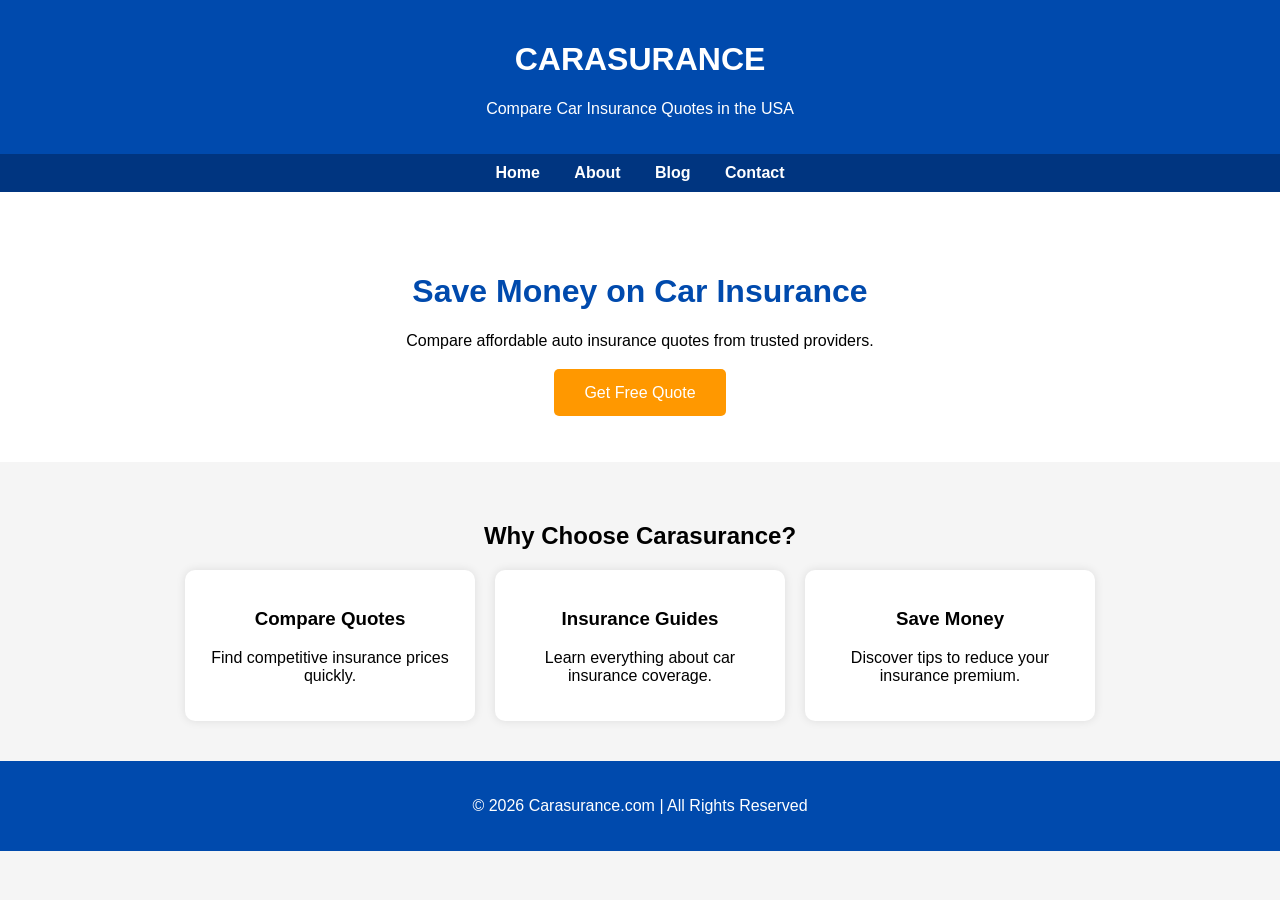
==== index.html @ c97ed25c "Create index.html" ====
<!DOCTYPE html>
<html lang="en">
<head>
<meta charset="UTF-8">
<meta name="viewport" content="width=device-width, initial-scale=1.0">
<title>Carasurance - Compare Car Insurance Quotes</title>

<style>
body{
    margin:0;
    font-family:Arial,sans-serif;
    background:#f5f5f5;
}
header{
    background:#004aad;
    color:white;
    padding:20px;
    text-align:center;
}
nav{
    background:#003580;
    padding:10px;
    text-align:center;
}
nav a{
    color:white;
    text-decoration:none;
    margin:15px;
    font-weight:bold;
}
.hero{
    padding:60px 20px;
    text-align:center;
    background:white;
}
.hero h1{
    color:#004aad;
}
.btn{
    background:#ff9800;
    color:white;
    padding:15px 30px;
    text-decoration:none;
    border-radius:5px;
}
.section{
    padding:40px 20px;
    text-align:center;
}
.cards{
    display:flex;
    flex-wrap:wrap;
    justify-content:center;
    gap:20px;
}
.card{
    background:white;
    width:250px;
    padding:20px;
    border-radius:10px;
    box-shadow:0 0 10px rgba(0,0,0,.1);
}
footer{
    background:#004aad;
    color:white;
    text-align:center;
    padding:20px;
}
</style>

</head>
<body>

<header>
<h1>CARASURANCE</h1>
<p>Compare Car Insurance Quotes in the USA</p>
</header>

<nav>
<a href="#">Home</a>
<a href="#">About</a>
<a href="#">Blog</a>
<a href="#">Contact</a>
</nav>

<div class="hero">
<h1>Save Money on Car Insurance</h1>
<p>Compare affordable auto insurance quotes from trusted providers.</p>
<br>
<a class="btn" href="#">Get Free Quote</a>
</div>

<div class="section">

<h2>Why Choose Carasurance?</h2>

<div class="cards">

<div class="card">
<h3>Compare Quotes</h3>
<p>Find competitive insurance prices quickly.</p>
</div>

<div class="card">
<h3>Insurance Guides</h3>
<p>Learn everything about car insurance coverage.</p>
</div>

<div class="card">
<h3>Save Money</h3>
<p>Discover tips to reduce your insurance premium.</p>
</div>

</div>

</div>

<footer>

<p>© 2026 Carasurance.com | All Rights Reserved</p>

</footer>

</body>
</html>
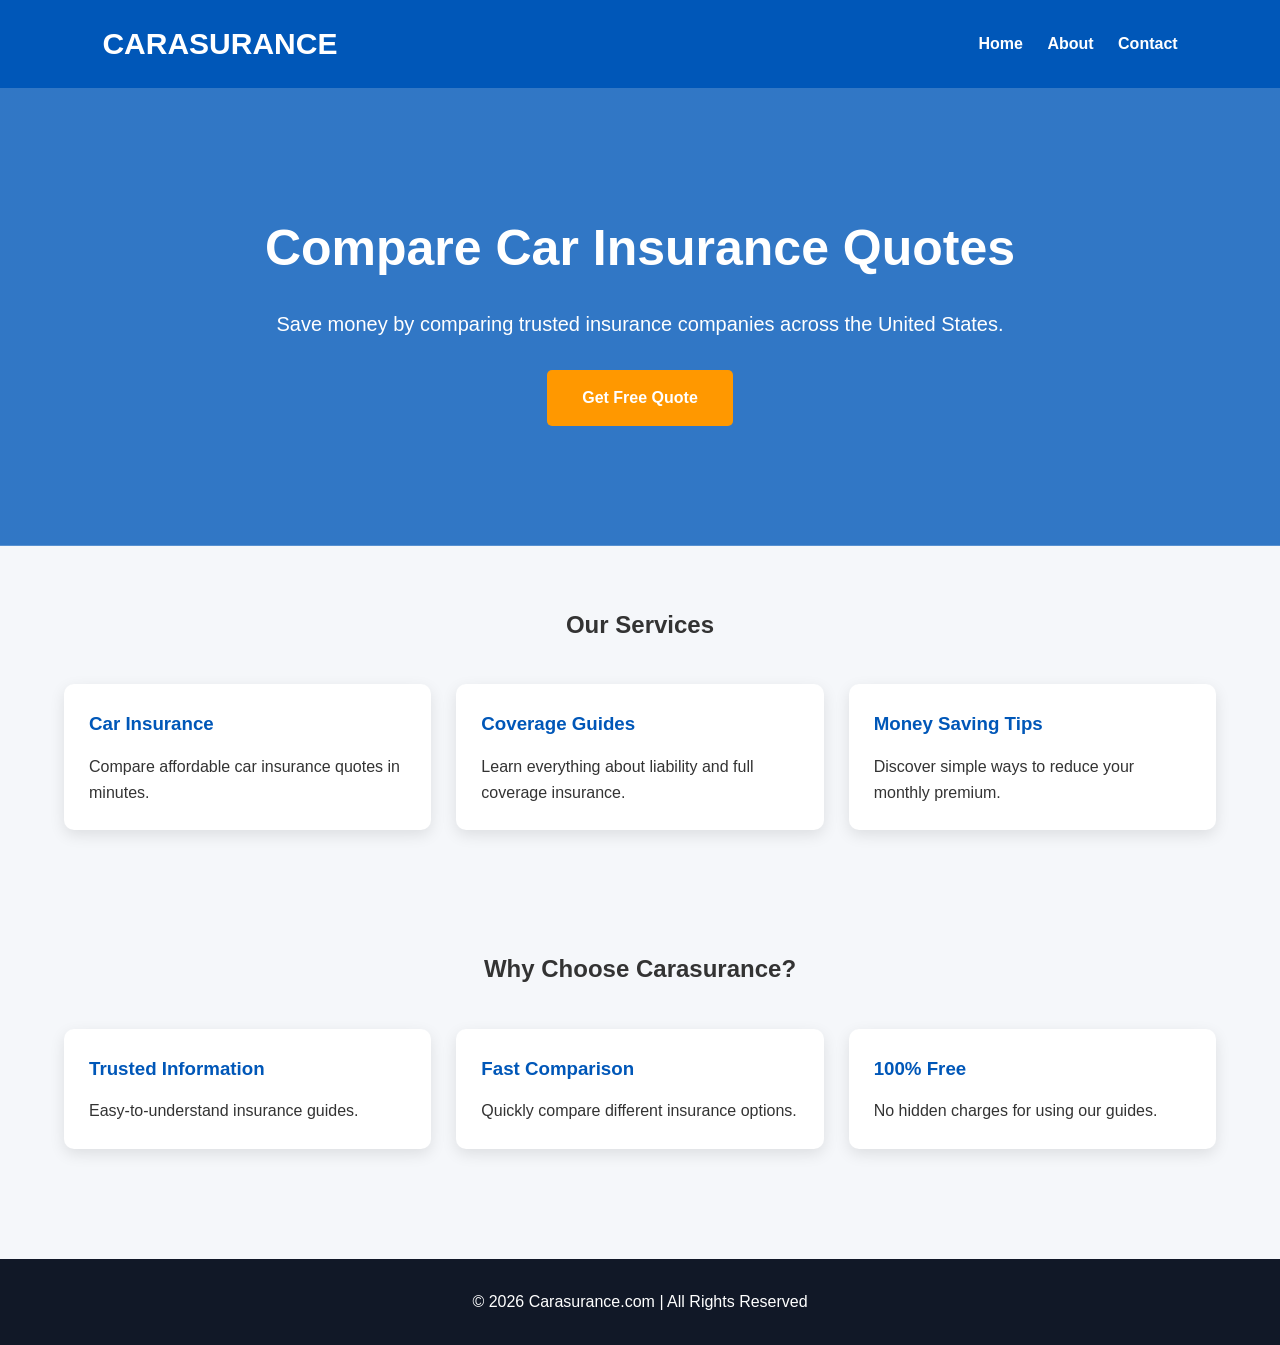
==== commit 7f4e7d39: "Update index.html" ====
--- a/index.html
+++ b/index.html
@@ -3,121 +3,113 @@
 <head>
 <meta charset="UTF-8">
 <meta name="viewport" content="width=device-width, initial-scale=1.0">
-<title>Carasurance - Compare Car Insurance Quotes</title>
+<title>Carasurance | Compare Car Insurance Quotes</title>
 
-<style>
-body{
-    margin:0;
-    font-family:Arial,sans-serif;
-    background:#f5f5f5;
-}
-header{
-    background:#004aad;
-    color:white;
-    padding:20px;
-    text-align:center;
-}
-nav{
-    background:#003580;
-    padding:10px;
-    text-align:center;
-}
-nav a{
-    color:white;
-    text-decoration:none;
-    margin:15px;
-    font-weight:bold;
-}
-.hero{
-    padding:60px 20px;
-    text-align:center;
-    background:white;
-}
-.hero h1{
-    color:#004aad;
-}
-.btn{
-    background:#ff9800;
-    color:white;
-    padding:15px 30px;
-    text-decoration:none;
-    border-radius:5px;
-}
-.section{
-    padding:40px 20px;
-    text-align:center;
-}
-.cards{
-    display:flex;
-    flex-wrap:wrap;
-    justify-content:center;
-    gap:20px;
-}
-.card{
-    background:white;
-    width:250px;
-    padding:20px;
-    border-radius:10px;
-    box-shadow:0 0 10px rgba(0,0,0,.1);
-}
-footer{
-    background:#004aad;
-    color:white;
-    text-align:center;
-    padding:20px;
-}
-</style>
+<link rel="stylesheet" href="style.css">
 
 </head>
+
 <body>
 
 <header>
-<h1>CARASURANCE</h1>
-<p>Compare Car Insurance Quotes in the USA</p>
+
+<div class="logo">
+CARASURANCE
+</div>
+
+<nav>
+<a href="index.html">Home</a>
+<a href="about.html">About</a>
+<a href="contact.html">Contact</a>
+</nav>
+
 </header>
 
-<nav>
-<a href="#">Home</a>
-<a href="#">About</a>
-<a href="#">Blog</a>
-<a href="#">Contact</a>
-</nav>
+<section class="hero">
 
-<div class="hero">
-<h1>Save Money on Car Insurance</h1>
-<p>Compare affordable auto insurance quotes from trusted providers.</p>
-<br>
-<a class="btn" href="#">Get Free Quote</a>
-</div>
+<h1>Compare Car Insurance Quotes</h1>
 
-<div class="section">
+<p>
+Save money by comparing trusted insurance companies across the United States.
+</p>
 
-<h2>Why Choose Carasurance?</h2>
+<a href="#" class="btn">
+Get Free Quote
+</a>
+
+</section>
+
+<section class="container">
+
+<h2 style="text-align:center;margin-bottom:40px;">
+Our Services
+</h2>
 
 <div class="cards">
 
 <div class="card">
-<h3>Compare Quotes</h3>
-<p>Find competitive insurance prices quickly.</p>
+<h3>Car Insurance</h3>
+<p>
+Compare affordable car insurance quotes in minutes.
+</p>
 </div>
 
 <div class="card">
-<h3>Insurance Guides</h3>
-<p>Learn everything about car insurance coverage.</p>
+<h3>Coverage Guides</h3>
+<p>
+Learn everything about liability and full coverage insurance.
+</p>
 </div>
 
 <div class="card">
-<h3>Save Money</h3>
-<p>Discover tips to reduce your insurance premium.</p>
+<h3>Money Saving Tips</h3>
+<p>
+Discover simple ways to reduce your monthly premium.
+</p>
 </div>
 
 </div>
 
+</section>
+
+<section class="container">
+
+<h2 style="text-align:center;margin-bottom:40px;">
+Why Choose Carasurance?
+</h2>
+
+<div class="cards">
+
+<div class="card">
+<h3>Trusted Information</h3>
+<p>
+Easy-to-understand insurance guides.
+</p>
 </div>
+
+<div class="card">
+<h3>Fast Comparison</h3>
+<p>
+Quickly compare different insurance options.
+</p>
+</div>
+
+<div class="card">
+<h3>100% Free</h3>
+<p>
+No hidden charges for using our guides.
+</p>
+</div>
+
+</div>
+
+</section>
 
 <footer>
 
-<p>© 2026 Carasurance.com | All Rights Reserved</p>
+<p>
+© 2026 Carasurance.com | All Rights Reserved
+</p>
 
 </footer>
 
--- a/style.css
+++ b/style.css
@@ -0,0 +1,113 @@
+*{
+margin:0;
+padding:0;
+box-sizing:border-box;
+}
+
+body{
+font-family:Arial,Helvetica,sans-serif;
+background:#f5f7fa;
+color:#333;
+line-height:1.6;
+}
+
+header{
+background:#0057b8;
+color:white;
+padding:20px 8%;
+display:flex;
+justify-content:space-between;
+align-items:center;
+position:sticky;
+top:0;
+}
+
+.logo{
+font-size:30px;
+font-weight:bold;
+}
+
+nav a{
+color:white;
+text-decoration:none;
+margin-left:20px;
+font-weight:bold;
+}
+
+.hero{
+background:linear-gradient(rgba(0,87,184,.8),rgba(0,87,184,.8)),url('https://images.unsplash.com/photo-1503376780353-7e6692767b70?auto=format&fit=crop&w=1600&q=80');
+background-size:cover;
+background-position:center;
+color:white;
+text-align:center;
+padding:120px 20px;
+}
+
+.hero h1{
+font-size:50px;
+margin-bottom:20px;
+}
+
+.hero p{
+font-size:20px;
+margin-bottom:30px;
+}
+
+.btn{
+display:inline-block;
+background:#ff9800;
+color:white;
+padding:15px 35px;
+text-decoration:none;
+border-radius:5px;
+font-weight:bold;
+}
+
+.container{
+width:90%;
+max-width:1200px;
+margin:auto;
+padding:60px 0;
+}
+
+.cards{
+display:grid;
+grid-template-columns:repeat(auto-fit,minmax(280px,1fr));
+gap:25px;
+}
+
+.card{
+background:white;
+padding:25px;
+border-radius:10px;
+box-shadow:0 5px 15px rgba(0,0,0,.1);
+}
+
+.card h3{
+color:#0057b8;
+margin-bottom:15px;
+}
+
+footer{
+background:#111827;
+color:white;
+text-align:center;
+padding:30px;
+margin-top:50px;
+}
+
+@media(max-width:768px){
+
+header{
+flex-direction:column;
+}
+
+nav{
+margin-top:15px;
+}
+
+.hero h1{
+font-size:34px;
+}
+
+}
